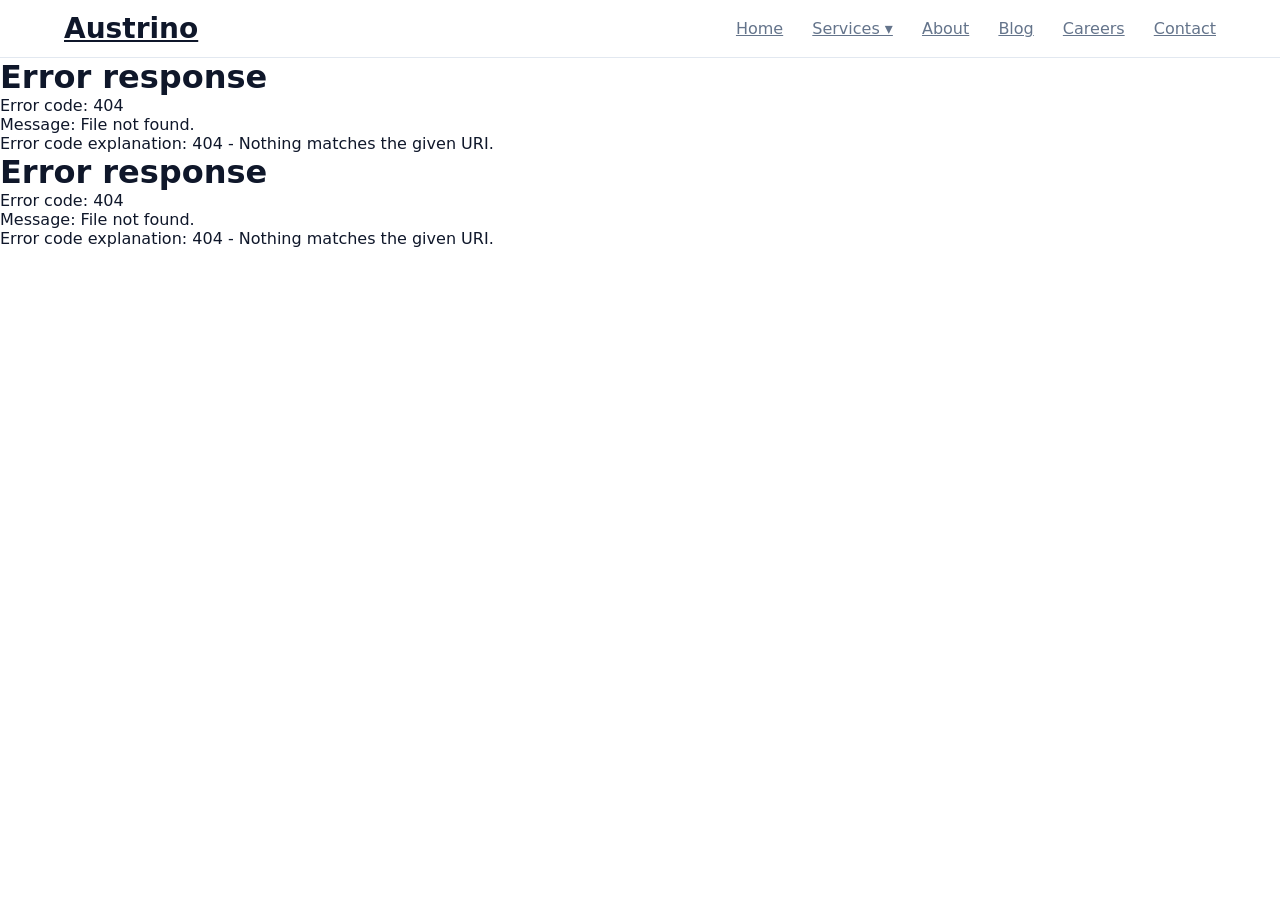
==== public/index.html @ 16adc437 "moonlight commit" ====
<!doctype html>
<html lang="en">
<head>
  <meta charset="utf-8" />
  <title>Austrino | DevOps & Cloud Consulting</title>
  <meta name="viewport" content="width=device-width, initial-scale=1" />
  <link rel="icon" type="image/png" href="assets/img/favicon.png" />
  <link rel="stylesheet" href="style.css" />
  <link rel="stylesheet" href="assets/css/print.css" media="print" />
</head>
<body>
  <!-- =====  ROUTER SHELL  ===== -->
  <header id="header"></header>   <!-- dropdown header injected here -->
  <main  id="app">
    <!-- on first load router instantly populates this with views/home.html -->
  </main>
  <footer id="footer"></footer>   <!-- footer injected here -->

  <!-- =====  CORE SCRIPTS  ===== -->
  <script src="router.js"></script>
</body>
</html>
---- public/style.css ----
/* ---- design tokens ---- */
:root{
  --primary:#0f172a;
  --accent:#06b6d4;
  --gray:#64748b;
  --bg:#ffffff;
  --max-w:1200px;
  --tran:.3s ease;
}
* {box-sizing:border-box;margin:0;}
body {font-family:system-ui,-apple-system,"Segoe UI",Roboto,"Helvetica Neue",Arial;color:var(--primary);background:var(--bg);}
.container {width:90%;max-width:var(--max-w);margin:auto;}
.flex-between{display:flex;align-items:center;justify-content:space-between;}

/* ---- header ---- */
.top-bar {position:sticky;top:0;z-index:50;background:rgba(255,255,255,.9);backdrop-filter:blur(4px);border-bottom:1px solid #e2e8f0;padding:.75rem 0;}
.logo {font-size:1.75rem;font-weight:800;color:var(--primary);}
.desktop-nav a{margin-left:1.5rem;font-weight:500;color:var(--gray);transition:color var(--tran);}
.desktop-nav a:hover{color:var(--accent);}
.hamburger{display:none;width:24px;height:24px;background:url('data:image/svg+xml;charset=utf-8,<svg fill="none" stroke="%230f172a" viewBox="0 0 24 24"><path stroke-linecap="round" stroke-linejoin="round" stroke-width="2" d="M4 6h16M4 12h16M4 18h16"/></svg>') center/contain no-repeat;}

/* ---- hero carousel ---- */
.hero {position:relative;min-height:60vh;display:flex;align-items:center;background:linear-gradient(160deg,var(--primary) 60%,#1e293b 100%);color:#fff;}
.hero-inner {position:relative;width:100%;overflow:hidden;}
.slide {display:none;animation:fadeIn .6s;}
.slide.active{display:flex;flex-wrap:wrap;align-items:center;justify-content:space-between;}
@keyframes fadeIn{from{opacity:.4}to{opacity:1}}
.slide-content{flex:1 1 400px;padding:2rem 0;}
.slide-content h1{font-size:clamp(2rem,4vw,3rem);margin-bottom:1rem;}
.slide-content p{margin-bottom:1.5rem;color:#cbd5e1;}
.slide-illustration{flex:1 1 300px;text-align:center;}
.slide-illustration img{width:100%;max-width:420px;}
.btn{display:inline-block;background:var(--accent);color:#fff;padding:.75rem 1.5rem;border-radius:.5rem;font-weight:600;transition:background var(--tran);}
.btn:hover{background:#0891b2;}

/* ---- dots ---- */
.carousel-dots{position:absolute;bottom:1rem;left:50%;transform:translateX(-50%);display:flex;gap:.5rem;}
.dot{width:10px;height:10px;border-radius:50%;background:rgba(255,255,255,.4);cursor:pointer;}
.dot.active{background:var(--accent);}
.carousel-pause{position:absolute;bottom:1rem;right:1rem;font-size:.7rem;color:rgba(255,255,255,.7);}

/* ---- stats ---- */
.stats{background:#f8fafc;padding:2.5rem 0;text-align:center;}
.grid-4{display:grid;grid-template-columns:repeat(2,1fr);gap:1.5rem;}
.grid-4 div{display:flex;flex-direction:column;}
.grid-4 strong{font-size:2rem;color:var(--accent);}
.grid-4 span{font-size:.875rem;color:var(--gray);}

/* ---- footer ---- */
.footer{background:var(--primary);color:#e2e8f0;padding:3rem 0 1rem;font-size:.9rem;}
.footer a{color:#94a3b8;}

/* ---- mobile ---- */
@media (max-width:768px){
  .desktop-nav{display:none}
  .hamburger{display:block}
  .slide{text-align:center}
  .slide-content,.slide-illustration{flex:1 1 100%}
  .grid-4{grid-template-columns:1fr}
}

/* ---- dropdown ---- */
.dropdown{position:relative;display:inline-block;}
.dropdown-content{display:none;position:absolute;background:#fff;min-width:200px;box-shadow:0 4px 12px rgba(0,0,0,.1);z-index:60;}
.dropdown-content a{display:block;padding:.6rem 1rem;color:var(--primary);}
.dropdown-content a:hover{background:#f1f5f9;}
.dropdown:hover .dropdown-content{display:block;}
.dropbtn{font-weight:500;color:var(--gray);}

/* ---- generic page sections ---- */
.page-head{background:linear-gradient(160deg,var(--primary),#1e293b);color:#fff;padding:4rem 0 3rem;}
.page-head h1{font-size:clamp(2rem,5vw,3rem);margin-bottom:1rem;}
.page-head p{font-size:1.125rem;color:#cbd5e1;margin-bottom:1.5rem;}
.page-body{padding:3rem 0;}
.grid-3{display:grid;gap:2rem;grid-template-columns:repeat(auto-fit,minmax(260px,1fr));}
.card{background:#fff;border:1px solid #e2e8f0;padding:1.5rem;border-radius:.75rem;}
.service-card{display:block;text-align:center;padding:2rem 1rem;border:1px solid #e2e8f0;border-radius:.75rem;transition:transform .2s,box-shadow .2s;}
.service-card:hover{transform:translateY(-4px);box-shadow:0 10px 20px rgba(0,0,0,.06);}
.service-card img{height:64px;margin-bottom:1rem;}
.checklist{list-style:none;padding-left:1.2em;}
.checklist li:before{content:"✓";color:var(--accent);font-weight:bold;margin-left:-1.2em;margin-right:.5em;}
---- public/assets/css/print.css ----
/* ---------- PRINT.CSS ---------- */
/* Hide everything except the main content when printing */
@media print {
  header, footer, .carousel-dots, .carousel-pause,
  #hamburger, .btn, .dropdown-content, .hamburger {
    display: none !important;
  }

  body {
    font-family: Georgia, "Times New Roman", serif;
    font-size: 12pt;
    line-height: 1.5;
    color: #000;
    background: #fff;
  }

  .container, .page-body, .page-head {
    width: 100% !important;
    max-width: 100% !important;
    margin: 0 !important;
    padding: 0 !important;
  }

  .card, .service-card {
    page-break-inside: avoid;
    border: 1pt solid #ccc;
    padding: 1rem;
    margin-bottom: 1rem;
  }

  a {
    color: #000;
    text-decoration: underline;
  }

  img {
    max-width: 100% !important;
    height: auto !important;
  }

  @page {
    margin: 2cm 1.5cm;
    size: A4;
  }
}
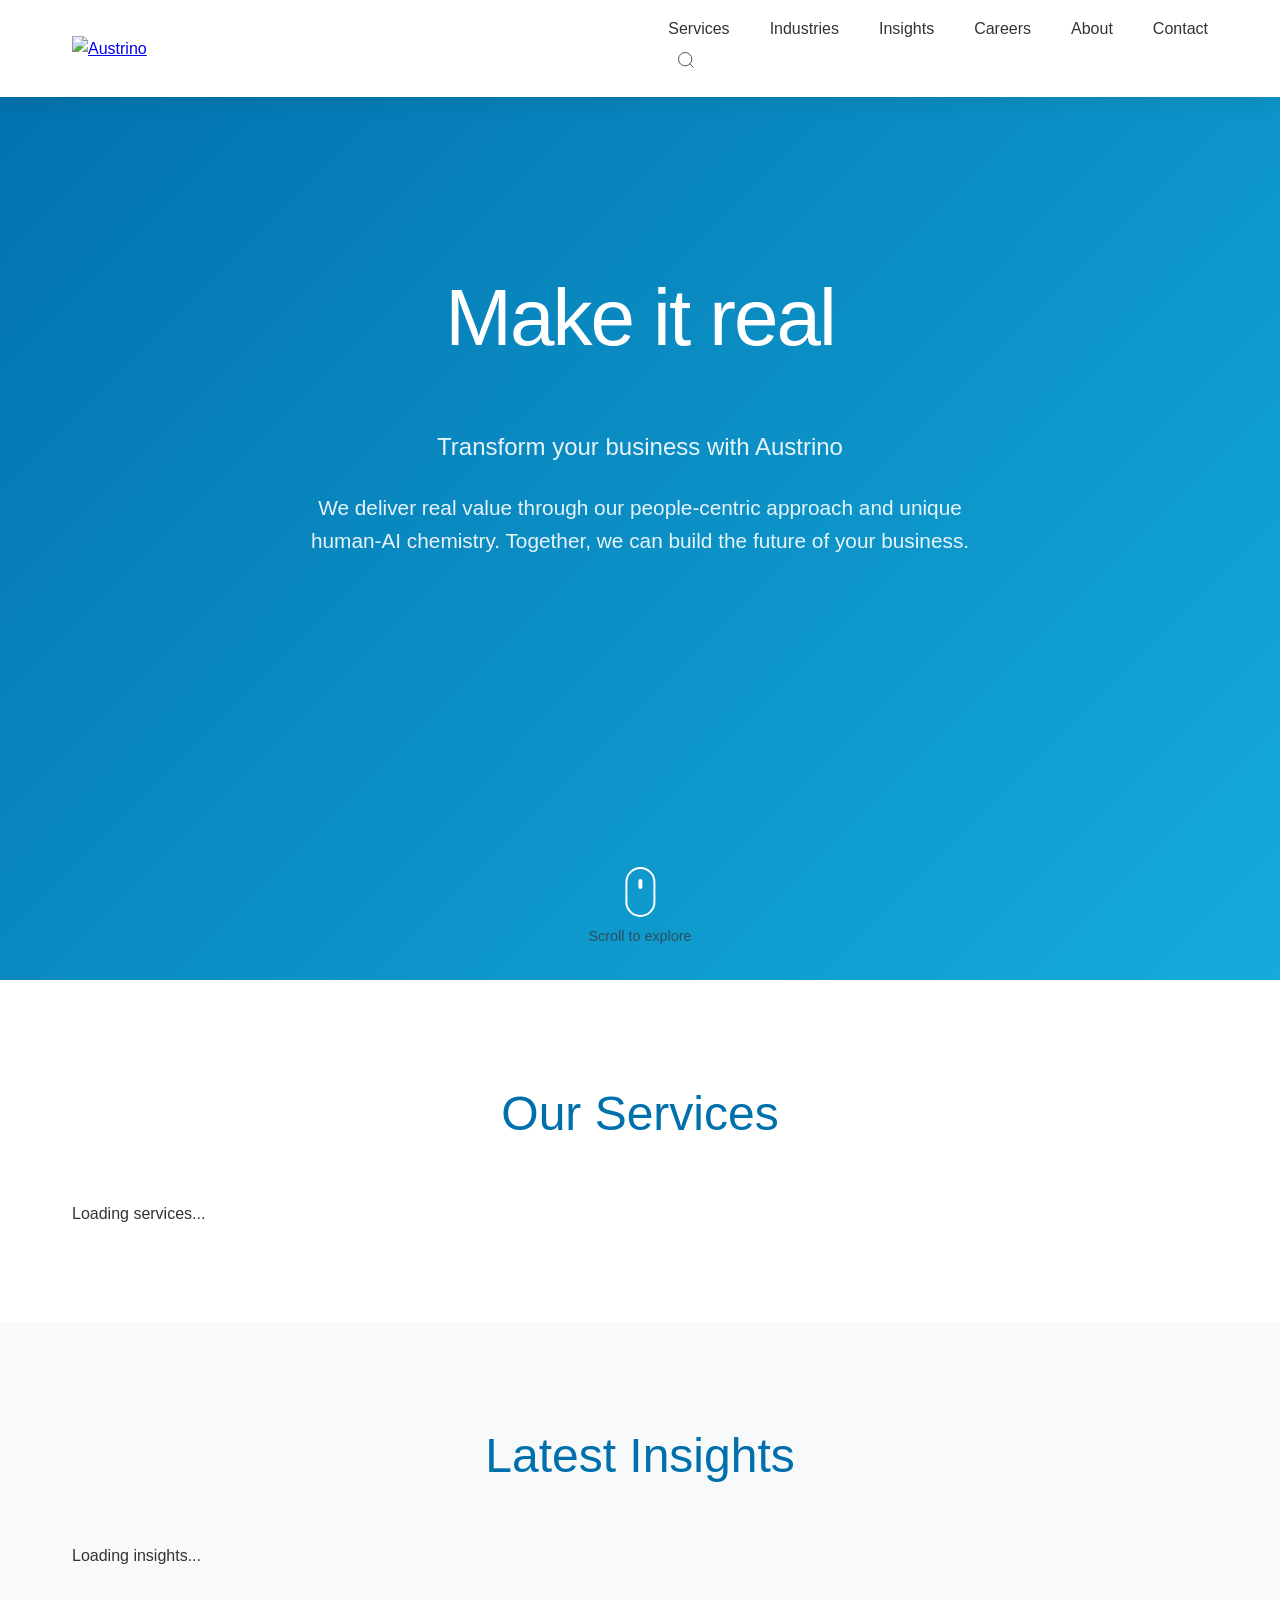
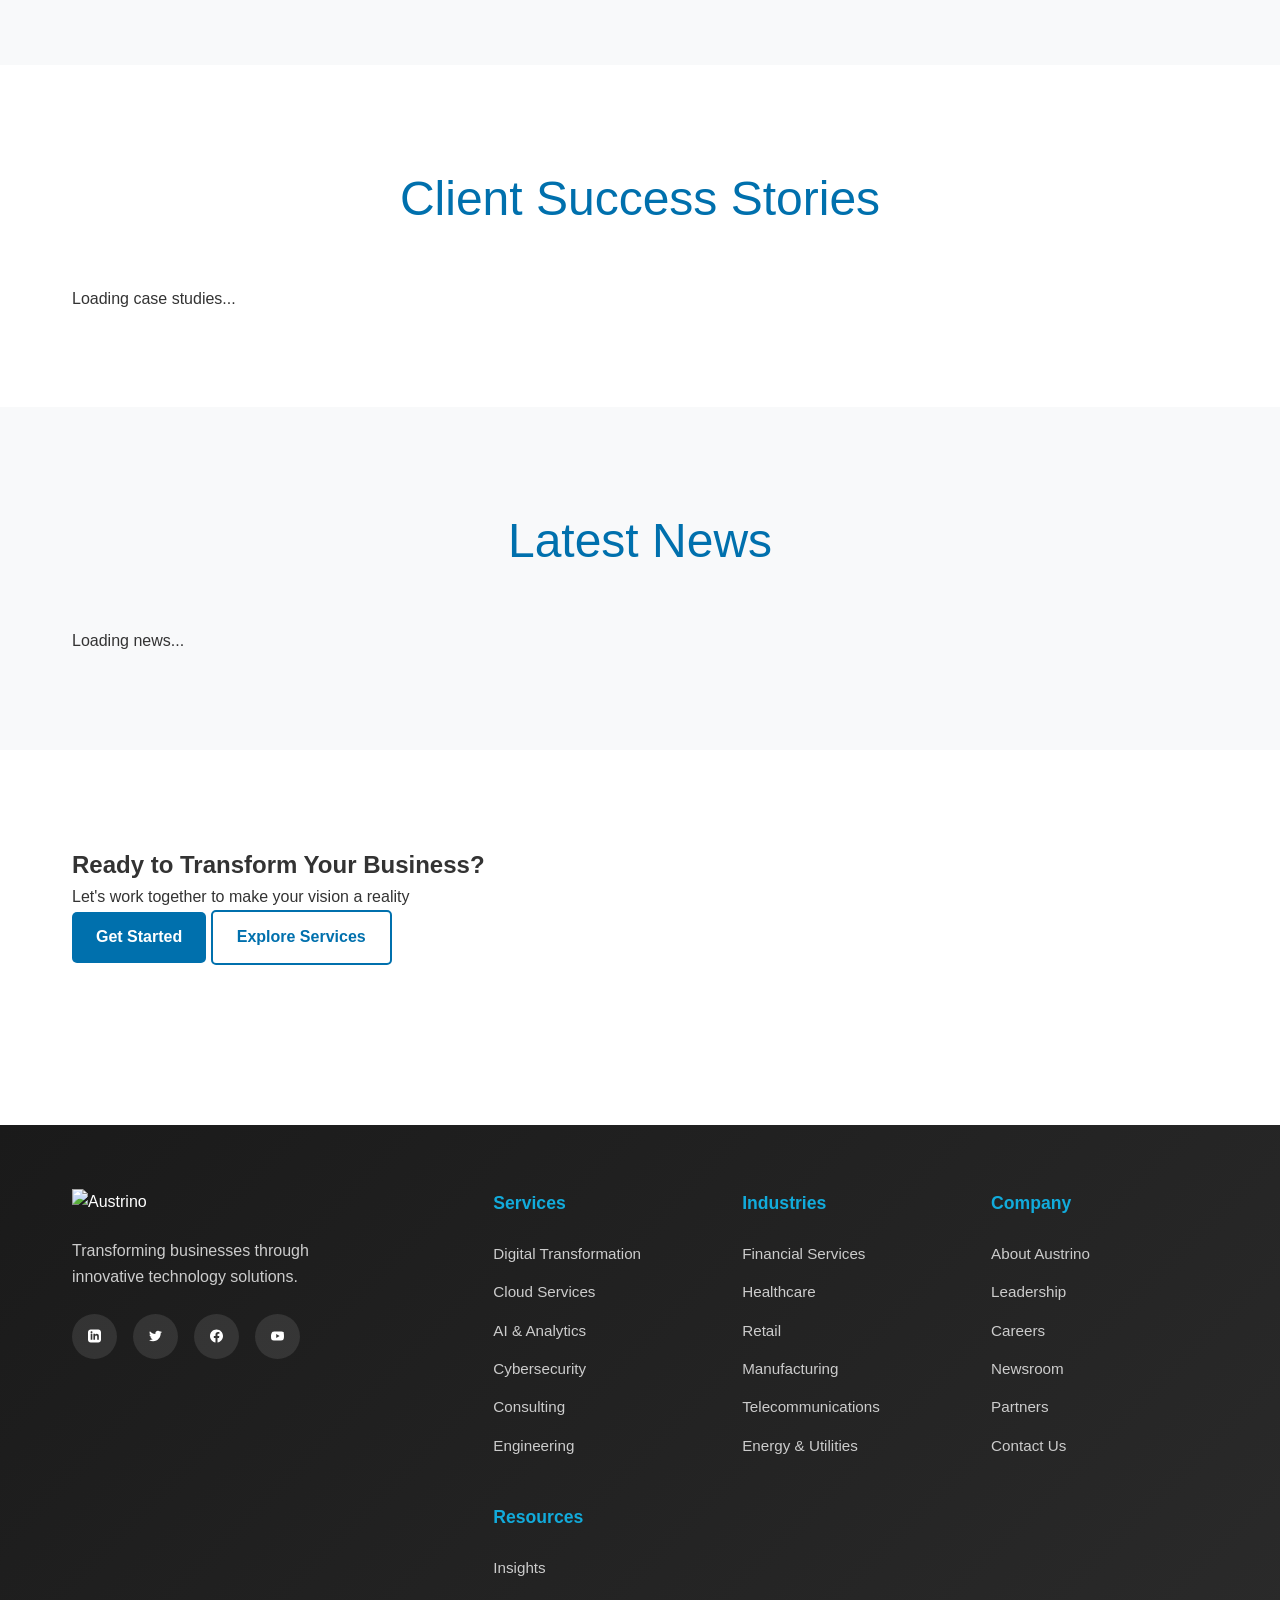
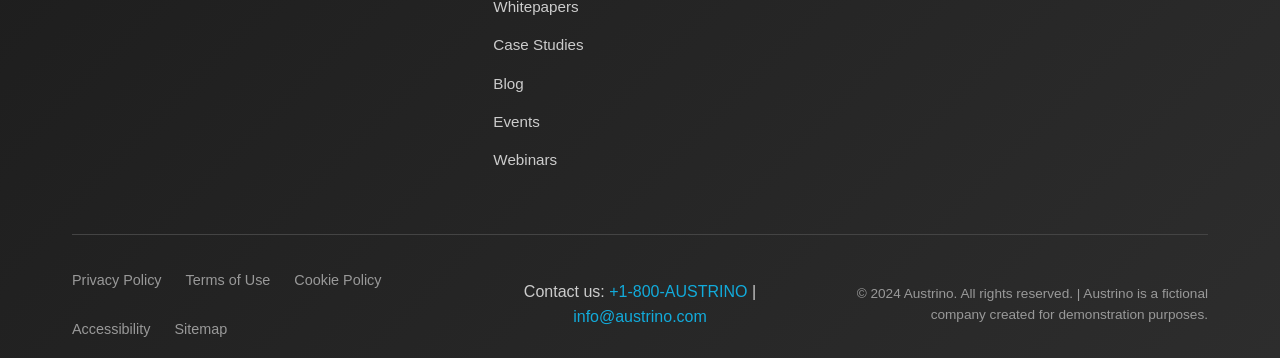
==== commit 98aa7266: "night commit" ====
--- a/public/index.html
+++ b/public/index.html
@@ -1,22 +1,409 @@
-<!doctype html>
+<!DOCTYPE html>
 <html lang="en">
 <head>
-  <meta charset="utf-8" />
-  <title>Austrino | DevOps & Cloud Consulting</title>
-  <meta name="viewport" content="width=device-width, initial-scale=1" />
-  <link rel="icon" type="image/png" href="assets/img/favicon.png" />
-  <link rel="stylesheet" href="style.css" />
-  <link rel="stylesheet" href="assets/css/print.css" media="print" />
+    <meta charset="UTF-8">
+    <meta name="viewport" content="width=device-width, initial-scale=1.0">
+    <title>Austrino – Make it real</title>
+    <meta name="description" content="Austrino delivers real value through our people-centric approach and unique human-AI chemistry. Transform your business with our technology solutions.">
+    <meta name="keywords" content="digital transformation, cloud services, AI analytics, cybersecurity, consulting, engineering">
+    
+    <!-- Open Graph / Social Media Meta Tags -->
+    <meta property="og:title" content="Austrino – Make it real">
+    <meta property="og:description" content="Transform your business with Austrino's technology solutions">
+    <meta property="og:image" content="images/logo/austrino-logo-blue.png">
+    <meta property="og:url" content="https://www.austrino.com">
+    <meta property="og:type" content="website">
+    
+    <!-- Favicon -->
+    <link rel="icon" type="image/png" href="images/logo/favicon.png">
+    
+    <!-- Stylesheets -->
+    <link rel="stylesheet" href="css/main.css">
+    <link rel="stylesheet" href="css/components.css">
+    <link rel="stylesheet" href="css/responsive.css">
 </head>
 <body>
-  <!-- =====  ROUTER SHELL  ===== -->
-  <header id="header"></header>   <!-- dropdown header injected here -->
-  <main  id="app">
-    <!-- on first load router instantly populates this with views/home.html -->
-  </main>
-  <footer id="footer"></footer>   <!-- footer injected here -->
-
-  <!-- =====  CORE SCRIPTS  ===== -->
-  <script src="router.js"></script>
+    <!-- Header Component (loaded dynamically) -->
+    <div id="header-container">
+        <!-- Loading state -->
+        <header class="loading-header">
+            <div class="nav-container">
+                <div class="logo">
+                    <div class="logo-placeholder">Austrino</div>
+                </div>
+                <nav>
+                    <div class="loading-nav">Loading navigation...</div>
+                </nav>
+            </div>
+        </header>
+    </div>
+
+    <!-- Hero Section Component (loaded dynamically) -->
+    <div id="hero-container">
+        <!-- Loading state -->
+        <section class="hero-loading">
+            <div class="hero-content">
+                <h1>Loading...</h1>
+            </div>
+        </section>
+    </div>
+
+    <!-- Services Section -->
+    <section id="services" class="section">
+        <div class="container">
+            <h2 class="section-title" data-animate="fadeIn">Our Services</h2>
+            <div class="cards-grid" id="services-grid">
+                <!-- Service cards will be dynamically loaded here -->
+                <div class="loading-cards">
+                    <div class="loading-card">Loading services...</div>
+                </div>
+            </div>
+        </div>
+    </section>
+
+    <!-- Insights Section -->
+    <section id="insights" class="section insights">
+        <div class="container">
+            <h2 class="section-title" data-animate="fadeIn">Latest Insights</h2>
+            <div class="cards-grid" id="insights-grid">
+                <!-- Insight cards will be dynamically loaded here -->
+                <div class="loading-cards">
+                    <div class="loading-card">Loading insights...</div>
+                </div>
+            </div>
+        </div>
+    </section>
+
+    <!-- Client Stories Section -->
+    <section id="client-stories" class="section client-stories">
+        <div class="container">
+            <h2 class="section-title" data-animate="fadeIn">Client Success Stories</h2>
+            <div class="cards-grid" id="clients-grid">
+                <!-- Client cards will be dynamically loaded here -->
+                <div class="loading-cards">
+                    <div class="loading-card">Loading case studies...</div>
+                </div>
+            </div>
+        </div>
+    </section>
+
+    <!-- News Section -->
+    <section id="news" class="section news">
+        <div class="container">
+            <h2 class="section-title" data-animate="fadeIn">Latest News</h2>
+            <div class="news-grid" id="news-grid">
+                <!-- News cards will be dynamically loaded here -->
+                <div class="loading-cards">
+                    <div class="loading-card">Loading news...</div>
+                </div>
+            </div>
+        </div>
+    </section>
+
+    <!-- CTA Section -->
+    <section class="section cta-section">
+        <div class="container">
+            <div class="cta-content" data-animate="fadeIn">
+                <h2>Ready to Transform Your Business?</h2>
+                <p>Let's work together to make your vision a reality</p>
+                <div class="cta-actions">
+                    <a href="pages/contact/index.html" class="btn btn-primary">Get Started</a>
+                    <a href="pages/services/index.html" class="btn btn-secondary">Explore Services</a>
+                </div>
+            </div>
+        </div>
+    </section>
+
+    <!-- Footer Component (loaded dynamically) -->
+    <div id="footer-container">
+        <!-- Loading state -->
+        <footer class="loading-footer">
+            <div class="container">
+                <p>Loading footer...</p>
+            </div>
+        </footer>
+    </div>
+
+    <!-- Scripts -->
+    <script src="js/main.js"></script>
+    <script src="js/navigation.js"></script>
+    <script src="js/animations.js"></script>
+    <script src="js/component-loader.js"></script>
+    
+    <script>
+        // Load all components and content
+        document.addEventListener('DOMContentLoaded', async () => {
+            console.log('🚀 Loading Austrino website components...');
+            
+            try {
+                // Load main components
+                await Promise.all([
+                    componentLoader.loadComponent('header', '#header-container'),
+                    componentLoader.loadComponent('hero-section', '#hero-container'),
+                    componentLoader.loadComponent('footer', '#footer-container')
+                ]);
+                
+                console.log('✅ Main components loaded');
+                
+                // Load content cards
+                await loadContentCards();
+                
+                console.log('✅ All content loaded successfully');
+                
+            } catch (error) {
+                console.error('❌ Error loading components:', error);
+                // Fallback: Show basic content if components fail to load
+                showFallbackContent();
+            }
+        });
+        
+        // Load dynamic content cards
+        async function loadContentCards() {
+            // Wait for card generator to be available
+            while (!window.cardGenerator) {
+                await new Promise(resolve => setTimeout(resolve, 100));
+            }
+            
+            // Load service cards
+            const servicesGrid = document.getElementById('services-grid');
+            if (servicesGrid && window.cardGenerator) {
+                const services = [
+                    {
+                        title: "Digital Transformation",
+                        description: "Transform your business with cutting-edge digital solutions that drive growth and efficiency in the modern economy.",
+                        icon: "images/services/digital-transformation.jpg",
+                        link: "pages/services/digital-transformation.html",
+                        linkText: "Learn more",
+                        category: "digital",
+                        features: ["Cloud Native", "AI-Powered", "Scalable"]
+                    },
+                    {
+                        title: "Cloud Services", 
+                        description: "Leverage the power of cloud computing to scale your operations and enhance your technological capabilities.",
+                        icon: "images/services/cloud-services.jpg",
+                        link: "pages/services/cloud-services.html",
+                        linkText: "Learn more",
+                        category: "infrastructure",
+                        features: ["Hybrid Cloud", "Multi-Cloud", "Serverless"]
+                    },
+                    {
+                        title: "AI & Analytics",
+                        description: "Unlock the potential of artificial intelligence and data analytics to make informed business decisions.",
+                        icon: "images/services/ai-analytics.jpg", 
+                        link: "pages/services/ai-analytics.html",
+                        linkText: "Learn more",
+                        category: "intelligence",
+                        features: ["Machine Learning", "Predictive Analytics", "Computer Vision"]
+                    },
+                    {
+                        title: "Cybersecurity",
+                        description: "Protect your digital assets with comprehensive cybersecurity solutions tailored to your business needs.",
+                        icon: "images/services/cybersecurity.jpg",
+                        link: "pages/services/cybersecurity.html", 
+                        linkText: "Learn more",
+                        category: "security",
+                        features: ["Zero Trust", "Threat Detection", "Compliance"]
+                    },
+                    {
+                        title: "Consulting",
+                        description: "Strategic consulting services to help you navigate complex business challenges and opportunities.",
+                        icon: "images/services/consulting.jpg",
+                        link: "pages/services/consulting.html",
+                        linkText: "Learn more", 
+                        category: "strategy",
+                        features: ["Digital Strategy", "Technology Roadmap", "Innovation"]
+                    },
+                    {
+                        title: "Engineering",
+                        description: "Engineering excellence to build the products and services of tomorrow with innovation and precision.",
+                        icon: "images/services/engineering.jpg",
+                        link: "pages/services/engineering.html",
+                        linkText: "Learn more",
+                        category: "development",
+                        features: ["DevOps", "Microservices", "Quality Assurance"]
+                    }
+                ];
+                
+                servicesGrid.innerHTML = ''; // Clear loading state
+                services.forEach(service => {
+                    const card = window.cardGenerator.generateServiceCard(service);
+                    if (card) servicesGrid.appendChild(card);
+                });
+            }
+            
+            // Load insight cards
+            const insightsGrid = document.getElementById('insights-grid');
+            if (insightsGrid && window.cardGenerator) {
+                const insights = [
+                    {
+                        title: "The Future of AI in Business",
+                        excerpt: "Exploring how artificial intelligence is reshaping industries and creating new opportunities for growth.",
+                        image: "images/insights/ai-future.jpg",
+                        link: "pages/insights/ai-future.html",
+                        linkText: "Read more",
+                        date: "January 9, 2024",
+                        readTime: "5 min read",
+                        category: "AI & ML",
+                        tags: ["Artificial Intelligence", "Business Strategy", "Innovation"]
+                    },
+                    {
+                        title: "Sustainable Technology Solutions",
+                        excerpt: "How technology can drive environmental sustainability while maintaining business profitability.",
+                        image: "images/insights/sustainability.jpg", 
+                        link: "pages/insights/sustainability.html",
+                        linkText: "Read more",
+                        date: "January 7, 2024",
+                        readTime: "7 min read", 
+                        category: "Sustainability",
+                        tags: ["Green Tech", "ESG", "Innovation"]
+                    },
+                    {
+                        title: "Digital Workforce Transformation",
+                        excerpt: "Strategies for building a resilient and adaptive workforce in the digital age.",
+                        image: "images/insights/workforce.jpg",
+                        link: "pages/insights/workforce.html", 
+                        linkText: "Read more",
+                        date: "January 5, 2024",
+                        readTime: "6 min read",
+                        category: "Digital Transformation",
+                        tags: ["Remote Work", "Digital Skills", "HR Tech"]
+                    }
+                ];
+                
+                insightsGrid.innerHTML = ''; // Clear loading state
+                insights.forEach(insight => {
+                    const card = window.cardGenerator.generateInsightCard(insight);
+                    if (card) insightsGrid.appendChild(card);
+                });
+            }
+            
+            // Load client cards
+            const clientsGrid = document.getElementById('clients-grid');
+            if (clientsGrid && window.cardGenerator) {
+                const clients = [
+                    {
+                        clientName: "Global Retail Corp",
+                        industry: "Retail",
+                        caseStudyTitle: "Global Retail Transformation",
+                        description: "How we helped a major retailer transform their digital presence and increase online sales by 300%.",
+                        logo: "images/clients/retail-logo.png",
+                        caseStudyLink: "pages/clients/retail-case.html",
+                        results: [
+                            { number: "300%", label: "Sales Increase" },
+                            { number: "50%", label: "Cost Reduction" },
+                            { number: "24/7", label: "Availability" }
+                        ]
+                    },
+                    {
+                        clientName: "Finance Bank International",
+                        industry: "Financial Services", 
+                        caseStudyTitle: "Financial Services Innovation",
+                        description: "Implementing cutting-edge fintech solutions for a leading bank to enhance customer experience.",
+                        logo: "images/clients/finance-logo.png",
+                        caseStudyLink: "pages/clients/finance-case.html",
+                        results: [
+                            { number: "85%", label: "Faster Processing" },
+                            { number: "99.9%", label: "Uptime" },
+                            { number: "4.8", label: "Customer Rating" }
+                        ]
+                    },
+                    {
+                        clientName: "Healthcare Partners",
+                        industry: "Healthcare",
+                        caseStudyTitle: "Healthcare Digitalization", 
+                        description: "Streamlining patient care through innovative digital health solutions and data management systems.",
+                        logo: "images/clients/healthcare-logo.png",
+                        caseStudyLink: "pages/clients/healthcare-case.html",
+                        results: [
+                            { number: "60%", label: "Efficiency Gain" },
+                            { number: "40%", label: "Cost Savings" },
+                            { number: "95%", label: "Patient Satisfaction" }
+                        ]
+                    }
+                ];
+                
+                clientsGrid.innerHTML = ''; // Clear loading state
+                clients.forEach(client => {
+                    const card = window.cardGenerator.generateClientCard(client);
+                    if (card) clientsGrid.appendChild(card);
+                });
+            }
+            
+            // Load news cards
+            const newsGrid = document.getElementById('news-grid');
+            if (newsGrid && window.cardGenerator) {
+                const news = [
+                    {
+                        title: "Austrino Partners with Leading AI Research Institute",
+                        excerpt: "Announcing our strategic partnership to advance artificial intelligence research and applications.",
+                        link: "pages/news/ai-partnership.html",
+                        linkText: "Read More",
+                        date: "January 9, 2024",
+                        category: "Partnership",
+                        tags: ["AI", "Research", "Innovation"]
+                    },
+                    {
+                        title: "Expansion into Asia-Pacific Market",
+                        excerpt: "Austrino continues global growth with new offices in Singapore and Sydney.",
+                        link: "pages/news/apac-expansion.html", 
+                        linkText: "Read More",
+                        date: "January 5, 2024",
+                        category: "Expansion",
+                        tags: ["Growth", "APAC", "Global"]
+                    },
+                    {
+                        title: "Sustainability Initiative Launch",
+                        excerpt: "Our commitment to achieving carbon neutrality by 2030 across all global operations.",
+                        link: "pages/news/sustainability-2030.html",
+                        linkText: "Read More", 
+                        date: "January 2, 2024",
+                        category: "Sustainability",
+                        tags: ["ESG", "Environment", "2030"]
+                    }
+                ];
+                
+                newsGrid.innerHTML = ''; // Clear loading state
+                news.forEach(article => {
+                    const card = window.cardGenerator.generateNewsCard(article);
+                    if (card) newsGrid.appendChild(card);
+                });
+            }
+        }
+        
+        // Fallback content if components fail to load
+        function showFallbackContent() {
+            console.log('🛠️ Showing fallback content');
+            
+            // Show basic header
+            document.getElementById('header-container').innerHTML = `
+                <header style="background: white; padding: 1rem; box-shadow: 0 2px 10px rgba(0,0,0,0.1);">
+                    <div style="max-width: 1200px; margin: 0 auto; display: flex; justify-content: space-between; align-items: center;">
+                        <h1 style="color: #0070AD; margin: 0;">Austrino</h1>
+                        <nav>
+                            <a href="#services" style="margin: 0 1rem; text-decoration: none; color: #333;">Services</a>
+                            <a href="#insights" style="margin: 0 1rem; text-decoration: none; color: #333;">Insights</a>
+                            <a href="#contact" style="margin: 0 1rem; text-decoration: none; color: #333;">Contact</a>
+                        </nav>
+                    </div>
+                </header>
+            `;
+            
+            // Show basic hero
+            document.getElementById('hero-container').innerHTML = `
+                <section style="background: linear-gradient(135deg, #0070AD 0%, #12ABDB 100%); color: white; padding: 4rem 2rem; text-align: center;">
+                    <h1 style="font-size: 3rem; margin-bottom: 1rem;">Make it real</h1>
+                    <p style="font-size: 1.3rem; margin-bottom: 2rem;">We deliver real value through our people-centric approach and unique human-AI chemistry</p>
+                    <a href="#services" style="background: white; color: #0070AD; padding: 1rem 2rem; text-decoration: none; border-radius: 50px; font-weight: bold;">Discover Our Services</a>
+                </section>
+            `;
+            
+            // Show basic footer
+            document.getElementById('footer-container').innerHTML = `
+                <footer style="background: #333; color: white; padding: 2rem; text-align: center;">
+                    <p>&copy; 2024 Austrino. All rights reserved.</p>
+                </footer>
+            `;
+        }
+    </script>
 </body>
 </html>
--- a/public/css/main.css
+++ b/public/css/main.css
@@ -0,0 +1,477 @@
+/* Reset and Base Styles */
+* {
+    margin: 0;
+    padding: 0;
+    box-sizing: border-box;
+}
+
+:root {
+    --primary-blue: #0070AD;
+    --vibrant-blue: #12ABDB;
+    --dark-blue: #005a8b;
+    --light-gray: #f8f9fa;
+    --white: #ffffff;
+    --text-dark: #333333;
+    --text-light: #666666;
+    --shadow: 0 2px 20px rgba(0,0,0,0.1);
+    --transition: all 0.3s ease;
+}
+
+body {
+    font-family: -apple-system, BlinkMacSystemFont, 'Segoe UI', Roboto, 'Helvetica Neue', Arial, sans-serif;
+    line-height: 1.6;
+    color: var(--text-dark);
+    overflow-x: hidden;
+}
+
+.container {
+    max-width: 1200px;
+    margin: 0 auto;
+    padding: 0 2rem;
+}
+
+/* Header and Navigation */
+#main-header {
+    background: var(--white);
+    box-shadow: var(--shadow);
+    position: fixed;
+    width: 100%;
+    top: 0;
+    z-index: 1000;
+    transition: var(--transition);
+}
+
+.nav-container {
+    display: flex;
+    justify-content: space-between;
+    align-items: center;
+    padding: 1rem 2rem;
+    max-width: 1200px;
+    margin: 0 auto;
+}
+
+.logo img {
+    height: 40px;
+    width: auto;
+}
+
+.nav-menu {
+    display: flex;
+    list-style: none;
+    gap: 2.5rem;
+}
+
+.nav-menu a {
+    text-decoration: none;
+    color: var(--text-dark);
+    font-weight: 500;
+    font-size: 1rem;
+    transition: var(--transition);
+    position: relative;
+}
+
+.nav-menu a:hover {
+    color: var(--primary-blue);
+}
+
+.nav-menu a::after {
+    content: '';
+    position: absolute;
+    bottom: -5px;
+    left: 0;
+    width: 0;
+    height: 2px;
+    background: var(--primary-blue);
+    transition: var(--transition);
+}
+
+.nav-menu a:hover::after {
+    width: 100%;
+}
+
+.mobile-menu-toggle {
+    display: none;
+    flex-direction: column;
+    cursor: pointer;
+}
+
+.mobile-menu-toggle span {
+    width: 25px;
+    height: 3px;
+    background: var(--text-dark);
+    margin: 3px 0;
+    transition: var(--transition);
+}
+
+/* Hero Section */
+.hero {
+    position: relative;
+    height: 100vh;
+    display: flex;
+    align-items: center;
+    justify-content: center;
+    overflow: hidden;
+    margin-top: 80px;
+}
+
+.hero-background {
+    position: absolute;
+    top: 0;
+    left: 0;
+    width: 100%;
+    height: 100%;
+    z-index: -1;
+}
+
+.hero-background img {
+    width: 100%;
+    height: 100%;
+    object-fit: cover;
+}
+
+.hero-background::after {
+    content: '';
+    position: absolute;
+    top: 0;
+    left: 0;
+    width: 100%;
+    height: 100%;
+    background: linear-gradient(135deg, rgba(0, 112, 173, 0.9) 0%, rgba(18, 171, 219, 0.9) 100%);
+}
+
+.hero-content {
+    text-align: center;
+    color: var(--white);
+    z-index: 1;
+    max-width: 800px;
+    padding: 0 2rem;
+}
+
+.hero h1 {
+    font-size: 4rem;
+    font-weight: 300;
+    margin-bottom: 1.5rem;
+    letter-spacing: -1px;
+}
+
+.hero p {
+    font-size: 1.5rem;
+    margin-bottom: 2.5rem;
+    opacity: 0.9;
+    font-weight: 300;
+}
+
+.cta-button {
+    background: var(--white);
+    color: var(--primary-blue);
+    padding: 1rem 2.5rem;
+    border: none;
+    border-radius: 50px;
+    font-size: 1.1rem;
+    font-weight: 600;
+    cursor: pointer;
+    transition: var(--transition);
+    text-decoration: none;
+    display: inline-block;
+}
+
+.cta-button:hover {
+    transform: translateY(-3px);
+    box-shadow: 0 10px 30px rgba(0,0,0,0.2);
+}
+
+/* Sections */
+.section {
+    padding: 6rem 0;
+}
+
+.section-title {
+    font-size: 3rem;
+    font-weight: 300;
+    text-align: center;
+    margin-bottom: 3rem;
+    color: var(--primary-blue);
+}
+
+/* Cards Grid */
+.cards-grid {
+    display: grid;
+    grid-template-columns: repeat(auto-fit, minmax(350px, 1fr));
+    gap: 2rem;
+    margin-top: 3rem;
+}
+
+/* Service Cards */
+.service-card {
+    background: var(--white);
+    border-radius: 15px;
+    padding: 2.5rem;
+    box-shadow: var(--shadow);
+    transition: var(--transition);
+    text-align: center;
+}
+
+.service-card:hover {
+    transform: translateY(-10px);
+    box-shadow: 0 15px 40px rgba(0,0,0,0.15);
+}
+
+.card-icon {
+    width: 80px;
+    height: 80px;
+    margin: 0 auto 1.5rem;
+    border-radius: 50%;
+    overflow: hidden;
+}
+
+.card-icon img {
+    width: 100%;
+    height: 100%;
+    object-fit: cover;
+}
+
+.service-card h3 {
+    font-size: 1.5rem;
+    color: var(--primary-blue);
+    margin-bottom: 1rem;
+}
+
+.service-card p {
+    color: var(--text-light);
+    margin-bottom: 1.5rem;
+    line-height: 1.8;
+}
+
+.card-link {
+    color: var(--primary-blue);
+    text-decoration: none;
+    font-weight: 600;
+    transition: var(--transition);
+}
+
+.card-link:hover {
+    color: var(--dark-blue);
+}
+
+/* Insight Cards */
+.insight-card {
+    background: var(--white);
+    border-radius: 15px;
+    overflow: hidden;
+    box-shadow: var(--shadow);
+    transition: var(--transition);
+}
+
+.insight-card:hover {
+    transform: translateY(-5px);
+    box-shadow: 0 15px 40px rgba(0,0,0,0.15);
+}
+
+.card-image {
+    height: 200px;
+    overflow: hidden;
+}
+
+.card-image img {
+    width: 100%;
+    height: 100%;
+    object-fit: cover;
+    transition: var(--transition);
+}
+
+.insight-card:hover .card-image img {
+    transform: scale(1.1);
+}
+
+.card-content {
+    padding: 2rem;
+}
+
+.card-content h3 {
+    font-size: 1.3rem;
+    color: var(--primary-blue);
+    margin-bottom: 1rem;
+}
+
+.read-more {
+    color: var(--primary-blue);
+    text-decoration: none;
+    font-weight: 600;
+    transition: var(--transition);
+}
+
+.read-more:hover {
+    color: var(--dark-blue);
+}
+
+/* Client Cards */
+.client-card {
+    background: var(--white);
+    border-radius: 15px;
+    padding: 2.5rem;
+    box-shadow: var(--shadow);
+    transition: var(--transition);
+    text-align: center;
+}
+
+.client-card:hover {
+    transform: translateY(-5px);
+    box-shadow: 0 15px 40px rgba(0,0,0,0.15);
+}
+
+.client-logo {
+    height: 60px;
+    margin-bottom: 1.5rem;
+    display: flex;
+    align-items: center;
+    justify-content: center;
+}
+
+.client-logo img {
+    max-height: 100%;
+    max-width: 150px;
+    object-fit: contain;
+}
+
+.client-card h3 {
+    font-size: 1.3rem;
+    color: var(--primary-blue);
+    margin-bottom: 1rem;
+}
+
+.case-study-link {
+    color: var(--primary-blue);
+    text-decoration: none;
+    font-weight: 600;
+    transition: var(--transition);
+}
+
+.case-study-link:hover {
+    color: var(--dark-blue);
+}
+
+/* News Cards */
+.news-grid {
+    display: grid;
+    grid-template-columns: repeat(auto-fit, minmax(350px, 1fr));
+    gap: 2rem;
+    margin-top: 3rem;
+}
+
+.news-card {
+    background: var(--white);
+    border-radius: 15px;
+    padding: 2rem;
+    box-shadow: var(--shadow);
+    transition: var(--transition);
+}
+
+.news-card:hover {
+    transform: translateY(-5px);
+    box-shadow: 0 15px 40px rgba(0,0,0,0.15);
+}
+
+.news-date {
+    color: var(--text-light);
+    font-size: 0.9rem;
+    margin-bottom: 0.5rem;
+}
+
+.news-card h3 {
+    font-size: 1.3rem;
+    color: var(--primary-blue);
+    margin-bottom: 1rem;
+}
+
+.news-link {
+    color: var(--primary-blue);
+    text-decoration: none;
+    font-weight: 600;
+    transition: var(--transition);
+}
+
+.news-link:hover {
+    color: var(--dark-blue);
+}
+
+/* Background Sections */
+.insights {
+    background: var(--light-gray);
+}
+
+.news {
+    background: var(--light-gray);
+}
+
+/* Footer */
+.main-footer {
+    background: #222;
+    color: var(--white);
+    padding: 4rem 0 1rem;
+}
+
+.footer-grid {
+    display: grid;
+    grid-template-columns: repeat(auto-fit, minmax(250px, 1fr));
+    gap: 3rem;
+    margin-bottom: 3rem;
+}
+
+.footer-section h4 {
+    color: var(--vibrant-blue);
+    margin-bottom: 1.5rem;
+    font-size: 1.2rem;
+}
+
+.footer-section ul {
+    list-style: none;
+}
+
+.footer-section li {
+    margin-bottom: 0.8rem;
+}
+
+.footer-section a {
+    color: #ccc;
+    text-decoration: none;
+    transition: var(--transition);
+}
+
+.footer-section a:hover {
+    color: var(--white);
+}
+
+.social-links {
+    display: flex;
+    gap: 1rem;
+    flex-wrap: wrap;
+}
+
+.social-link {
+    display: inline-block;
+    padding: 0.5rem 1rem;
+    background: rgba(255,255,255,0.1);
+    border-radius: 5px;
+    transition: var(--transition);
+}
+
+.social-link:hover {
+    background: var(--primary-blue);
+    color: var(--white);
+}
+
+.footer-bottom {
+    text-align: center;
+    padding-top: 2rem;
+    border-top: 1px solid #444;
+    color: #999;
+}
+
+.footer-bottom a {
+    color: #ccc;
+    text-decoration: none;
+}
+
+.footer-bottom a:hover {
+    color: var(--white);
+}
--- a/public/css/components.css
+++ b/public/css/components.css
@@ -0,0 +1,272 @@
+/* Reusable Components */
+
+/* Buttons */
+.btn {
+    display: inline-block;
+    padding: 0.8rem 1.5rem;
+    border: none;
+    border-radius: 5px;
+    text-decoration: none;
+    font-weight: 600;
+    transition: var(--transition);
+    cursor: pointer;
+}
+
+.btn-primary {
+    background: var(--primary-blue);
+    color: var(--white);
+}
+
+.btn-primary:hover {
+    background: var(--dark-blue);
+    transform: translateY(-2px);
+}
+
+.btn-secondary {
+    background: transparent;
+    color: var(--primary-blue);
+    border: 2px solid var(--primary-blue);
+}
+
+.btn-secondary:hover {
+    background: var(--primary-blue);
+    color: var(--white);
+}
+
+/* Cards */
+.card {
+    background: var(--white);
+    border-radius: 10px;
+    box-shadow: var(--shadow);
+    overflow: hidden;
+    transition: var(--transition);
+}
+
+.card:hover {
+    transform: translateY(-5px);
+    box-shadow: 0 10px 30px rgba(0,0,0,0.15);
+}
+
+.card-header {
+    padding: 1.5rem;
+    border-bottom: 1px solid #eee;
+}
+
+.card-body {
+    padding: 1.5rem;
+}
+
+.card-footer {
+    padding: 1.5rem;
+    border-top: 1px solid #eee;
+    background: var(--light-gray);
+}
+
+/* Forms */
+.form-group {
+    margin-bottom: 1.5rem;
+}
+
+.form-label {
+    display: block;
+    margin-bottom: 0.5rem;
+    font-weight: 600;
+    color: var(--text-dark);
+}
+
+.form-control {
+    width: 100%;
+    padding: 0.8rem;
+    border: 1px solid #ddd;
+    border-radius: 5px;
+    font-size: 1rem;
+    transition: var(--transition);
+}
+
+.form-control:focus {
+    outline: none;
+    border-color: var(--primary-blue);
+    box-shadow: 0 0 0 3px rgba(0, 112, 173, 0.1);
+}
+
+/* Navigation Breadcrumb */
+.breadcrumb {
+    display: flex;
+    list-style: none;
+    margin-bottom: 2rem;
+    font-size: 0.9rem;
+}
+
+.breadcrumb-item {
+    display: flex;
+    align-items: center;
+}
+
+.breadcrumb-item:not(:last-child)::after {
+    content: '→';
+    margin: 0 0.5rem;
+    color: #999;
+}
+
+.breadcrumb-item a {
+    color: var(--primary-blue);
+    text-decoration: none;
+}
+
+.breadcrumb-item.active {
+    color: var(--text-light);
+}
+
+/* Pagination */
+.pagination {
+    display: flex;
+    justify-content: center;
+    gap: 0.5rem;
+    margin-top: 3rem;
+}
+
+.page-link {
+    display: inline-block;
+    padding: 0.5rem 1rem;
+    border: 1px solid #ddd;
+    border-radius: 5px;
+    text-decoration: none;
+    color: var(--text-dark);
+    transition: var(--transition);
+}
+
+.page-link:hover {
+    background: var(--light-gray);
+}
+
+.page-link.active {
+    background: var(--primary-blue);
+    color: var(--white);
+    border-color: var(--primary-blue);
+}
+
+/* Alerts */
+.alert {
+    padding: 1rem 1.5rem;
+    border-radius: 5px;
+    margin-bottom: 1rem;
+}
+
+.alert-success {
+    background: #d4edda;
+    color: #155724;
+    border: 1px solid #c3e6cb;
+}
+
+.alert-error {
+    background: #f8d7da;
+    color: #721c24;
+    border: 1px solid #f5c6cb;
+}
+
+.alert-warning {
+    background: #fff3cd;
+    color: #856404;
+    border: 1px solid #ffeaa7;
+}
+
+.alert-info {
+    background: #d1ecf1;
+    color: #0c5460;
+    border: 1px solid #bee5eb;
+}
+
+/* Loading Spinner */
+.spinner {
+    display: inline-block;
+    width: 40px;
+    height: 40px;
+    border: 4px solid rgba(0, 112, 173, 0.2);
+    border-left: 4px solid var(--primary-blue);
+    border-radius: 50%;
+    animation: spin 1s linear infinite;
+}
+
+@keyframes spin {
+    to { transform: rotate(360deg); }
+}
+
+/* Tooltip */
+.tooltip {
+    position: relative;
+    display: inline-block;
+}
+
+.tooltip-text {
+    visibility: hidden;
+    width: 200px;
+    background-color: #333;
+    color: #fff;
+    text-align: center;
+    border-radius: 5px;
+    padding: 0.5rem;
+    position: absolute;
+    z-index: 1;
+    bottom: 125%;
+    left: 50%;
+    margin-left: -100px;
+    opacity: 0;
+    transition: opacity 0.3s;
+    font-size: 0.8rem;
+}
+
+.tooltip:hover .tooltip-text {
+    visibility: visible;
+    opacity: 1;
+}
+
+/* Progress Bar */
+.progress {
+    width: 100%;
+    height: 20px;
+    background: var(--light-gray);
+    border-radius: 10px;
+    overflow: hidden;
+}
+
+.progress-bar {
+    height: 100%;
+    background: var(--primary-blue);
+    border-radius: 10px;
+    transition: width 0.3s ease;
+}
+
+/* Modal */
+.modal {
+    display: none;
+    position: fixed;
+    z-index: 2000;
+    left: 0;
+    top: 0;
+    width: 100%;
+    height: 100%;
+    background-color: rgba(0,0,0,0.5);
+}
+
+.modal-content {
+    background-color: var(--white);
+    margin: 5% auto;
+    padding: 2rem;
+    border-radius: 10px;
+    width: 90%;
+    max-width: 600px;
+    position: relative;
+}
+
+.modal-close {
+    position: absolute;
+    right: 1rem;
+    top: 1rem;
+    font-size: 2rem;
+    cursor: pointer;
+    color: #999;
+}
+
+.modal-close:hover {
+    color: var(--text-dark);
+}
--- a/public/css/responsive.css
+++ b/public/css/responsive.css
@@ -0,0 +1,255 @@
+/* Tablet Styles */
+@media (max-width: 1024px) {
+    .container {
+        padding: 0 1.5rem;
+    }
+
+    .nav-container {
+        padding: 1rem 1.5rem;
+    }
+
+    .nav-menu {
+        gap: 1.5rem;
+    }
+
+    .hero h1 {
+        font-size: 3rem;
+    }
+
+    .hero p {
+        font-size: 1.3rem;
+    }
+
+    .section-title {
+        font-size: 2.5rem;
+    }
+
+    .cards-grid {
+        grid-template-columns: repeat(auto-fit, minmax(300px, 1fr));
+        gap: 1.5rem;
+    }
+
+    .footer-grid {
+        grid-template-columns: repeat(2, 1fr);
+        gap: 2rem;
+    }
+}
+
+/* Mobile Styles */
+@media (max-width: 768px) {
+    .mobile-menu-toggle {
+        display: flex;
+    }
+
+    .nav-menu {
+        display: none;
+        position: absolute;
+        top: 100%;
+        left: 0;
+        width: 100%;
+        background: var(--white);
+        flex-direction: column;
+        padding: 1rem;
+        box-shadow: var(--shadow);
+        gap: 1rem;
+    }
+
+    .nav-menu.active {
+        display: flex;
+    }
+
+    .hero {
+        height: 80vh;
+    }
+
+    .hero h1 {
+        font-size: 2.5rem;
+    }
+
+    .hero p {
+        font-size: 1.1rem;
+    }
+
+    .section {
+        padding: 4rem 0;
+    }
+
+    .section-title {
+        font-size: 2rem;
+    }
+
+    .cards-grid {
+        grid-template-columns: 1fr;
+        gap: 1.5rem;
+    }
+
+    .news-grid {
+        grid-template-columns: 1fr;
+    }
+
+    .footer-grid {
+        grid-template-columns: 1fr;
+        text-align: center;
+    }
+
+    .social-links {
+        justify-content: center;
+    }
+
+    .footer-bottom {
+        text-align: center;
+    }
+}
+
+/* Small Mobile Styles */
+@media (max-width: 480px) {
+    .container {
+        padding: 0 1rem;
+    }
+
+    .nav-container {
+        padding: 1rem;
+    }
+
+    .hero h1 {
+        font-size: 2rem;
+    }
+
+    .hero p {
+        font-size: 1rem;
+    }
+
+    .cta-button {
+        padding: 0.8rem 2rem;
+        font-size: 1rem;
+    }
+
+    .service-card,
+    .insight-card,
+    .client-card,
+    .news-card {
+        padding: 1.5rem;
+    }
+
+    .section-title {
+        font-size: 1.8rem;
+    }
+
+    .footer-section h4 {
+        font-size: 1.1rem;
+    }
+}
+
+/* Large Desktop Styles */
+@media (min-width: 1440px) {
+    .container {
+        max-width: 1400px;
+    }
+
+    .hero h1 {
+        font-size: 5rem;
+    }
+
+    .hero p {
+        font-size: 1.8rem;
+    }
+
+    .section-title {
+        font-size: 3.5rem;
+    }
+
+    .cards-grid {
+        grid-template-columns: repeat(3, 1fr);
+    }
+}
+
+/* Ultra-Wide Screens */
+@media (min-width: 1920px) {
+    .container {
+        max-width: 1800px;
+    }
+
+    .hero h1 {
+        font-size: 6rem;
+    }
+
+    .cards-grid {
+        grid-template-columns: repeat(4, 1fr);
+    }
+}
+
+/* Orientation Specific */
+@media (orientation: landscape) and (max-height: 600px) {
+    .hero {
+        height: auto;
+        min-height: 100vh;
+        padding: 6rem 0 4rem;
+    }
+}
+
+/* High DPI Displays */
+@media (-webkit-min-device-pixel-ratio: 2), (min-resolution: 192dpi) {
+    .logo img {
+        image-rendering: -webkit-optimize-contrast;
+        image-rendering: crisp-edges;
+    }
+}
+
+/* Reduced Motion */
+@media (prefers-reduced-motion: reduce) {
+    * {
+        animation-duration: 0.01ms !important;
+        animation-iteration-count: 1 !important;
+        transition-duration: 0.01ms !important;
+    }
+}
+
+/* Dark Mode Support */
+@media (prefers-color-scheme: dark) {
+    :root {
+        --text-dark: #e0e0e0;
+        --text-light: #b0b0b0;
+        --light-gray: #1a1a1a;
+        --white: #2a2a2a;
+    }
+
+    body {
+        background: #1a1a1a;
+    }
+
+    .card {
+        background: #2a2a2a;
+    }
+
+    .form-control {
+        background: #333;
+        border-color: #555;
+        color: #e0e0e0;
+    }
+}
+
+/* Print Styles */
+@media print {
+    header, footer, .hero-background {
+        display: none;
+    }
+
+    body {
+        font-size: 12pt;
+        line-height: 1.5;
+    }
+
+    .section {
+        page-break-inside: avoid;
+    }
+
+    .card {
+        box-shadow: none;
+        border: 1px solid #ddd;
+    }
+
+    a {
+        color: #000;
+        text-decoration: underline;
+    }
+}
